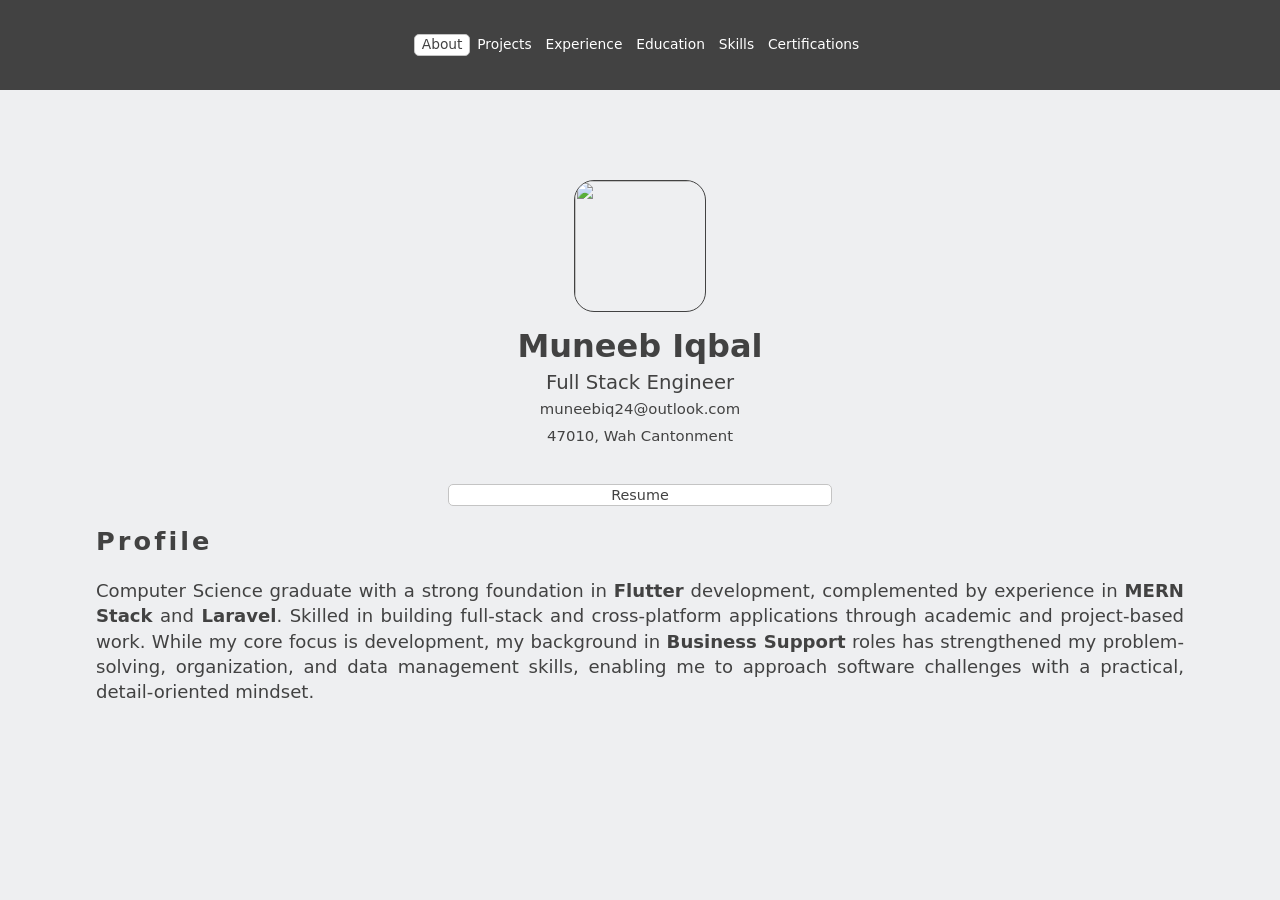
==== index.html @ 9d14c3df "calm before the storm" ====
<!DOCTYPE html>
<html lang="en">

    <head>
        <title>Muneeb-Iqbal</title>
        <base target="_blank" />
        <meta charset="UTF-8" />
        <meta name="viewport" content="width=device-width, initial-scale=1.0" />
        <meta http-equiv="X-UA-Compatible" content="ie=edge" />
        <link rel="stylesheet" href="scripts/base.css" />
        <link rel="stylesheet" href="scripts/animate.css" />
        <script src="https://kit.fontawesome.com/3c80283b16.js" crossorigin="anonymous"></script>
        <link rel="icon" type="image/x-icon" href="./src/favicon.ico">
        <script type="module" src="scripts/script.js"></script>
    </head>

    <body>
        <main id="swup">
            <div class="header">
                <nav id="navmenu" class="navmenu">
                    <ul>
                        <li><a target="_self" href="index.html" class="active">About</a></li>
                        <li><a target="_self" href="pages/projects.html">Projects</a></li>
                        <li><a target="_self" href="pages/experience.html">Experience</a></li>
                        <li><a target="_self" href="pages/education.html">Education</a></li>
                        <li><a target="_self" href="pages/skills.html">Skills</a></li>
                        <li><a target="_self" href="pages/certifications.html">Certifications</a></li>
                    </ul>
                </nav>
            </div>
            <div class="content clearfix">
                <div class="left">
                    <div class="person">
                        <img class="profilePic" src="./src/pfp.png" />
                        <div class="bio">
                            <div class="name">
                                Muneeb Iqbal
                            </div>
                            <div class="label">
                               Full Stack Engineer
                            </div>
                            <div class="contact">
                                <div class="item">
                                    <a href="mailto:muneebiq24@outlook.com">
                                        <i class="fa-solid fa-envelope" aria-hidden="true"></i>
                                        muneebiq24@outlook.com
                                    </a>
                                </div>
                                <div class="item">
                                    <i class="fa-solid fa-map-marker" aria-hidden="true"></i>
                                    47010, Wah Cantonment
                                </div>
                            </div>
                        </div>
                        <div class="Social">
                            <div class="item">
                                <a href="https://www.linkedin.com/in/muhammad-muneeb-iqbal-b55138330">
                                    <i class="fa-brands fa-linkedin-in fa-lg" aria-hidden="true"></i>
                                </a>
                            </div>
                            <div class="item">
                                <a href="https://profile.indeed.com/p/muhammadmuneebi-h106hfz">
                                    <i class="fa-solid fa-briefcase fa-lg" aria-hidden="true"></i>
                                </a>
                            </div>
                            <div class="item">
                                <a href="https://www.upwork.com/freelancers/~01a657d6b0a6da59ae">
                                    <i class="fa-brands fa-upwork fa-lg" aria-hidden="true"></i>
                                </a>
                            </div>
                            <div class="item">
                                <a href="https://github.com/m-muneeb-iqbal">
                                    <i class="fa-brands fa-github fa-lg" aria-hidden="true"></i>
                                </a>
                            </div>
                        </div>
                        <div class="cv-head">
                            <a href="src/Resume-Muhammad-Muneeb-Iqbal.pdf" target="_blank">Resume</a>
                        </div>
                    </div>
                </div>

                <div class="right transition-main">
                    <section class="about">
                        <h1 class="section-heading">Profile</h1>
                        <p class="about-text">
                            Computer Science graduate with a strong foundation in <b>Flutter</b> development, complemented by experience in <b>MERN Stack</b> and <b>Laravel</b>. Skilled in building full-stack and cross-platform applications through academic and project-based work. While my core focus is development, my background in <b>Business Support</b> roles has strengthened my problem-solving, organization, and data management skills, enabling me to approach software challenges with a practical, detail-oriented mindset.
                        </p>
                    </section>
                </div>
            </div>
        </main>
    </body>

</html>
---- scripts/base.css ----
/* ---------------------- Variables -------------------- */
:root {
    /* Font Style */
    --font-family: system-ui, -apple-system, "Segoe UI", Roboto, Helvetica, Arial, sans-serif;
    --font-weight: 400;
    --font-size: 18px;

    /* Colors */
    --bodyCol: #EEEFF1;

    --stybg: #424242;
    --styfg: white;

    --accHead: #c4c4c4;

    --leftbg: #EEEFF1;
    --leftfg: #424242;

    --rightbg: #EEEFF1;
    --rightfg: #424242;
}
*,
*:before,
*:after {
    -moz-box-sizing: border-box;
    -webkit-box-sizing: border-box;
    box-sizing: border-box;
}
html {
    font-size: 100%;
    scroll-behavior: smooth;
    margin: 0;
    padding: 0;
    height: 100%;
}
/* ------------------ Body ------------------ */
body {
    -webkit-font-smoothing: antialiased;
    background-color: var(--bodyCol);
    font-family: var(--font-family);
    font-size: var(--font-size);
    font-weight: 400;
    line-height: 1.4;
    text-rendering: optimizeLegibility;
    text-align: justify;
    margin: 0;
    padding: 0;
    height: 100%;
}
/* ----------------- Header ---------------- */
.header {
    height: 10vh;
    width: 100%;
    position: fixed;
    left: 0;
    top: 0;
    color: var(--styfg);
    background-color: var(--stybg);
    display: flex;
    flex-direction: row;
    align-items: center;
    justify-content: center;
    font-size: 1em;
}

/* ----------------- Nav ----------------- */
.navmenu {
    margin: 0;

}
.navmenu a {
    text-decoration: none;
}
.navmenu ul {
    margin: 0;
    padding: 0;
    display: flex;
    list-style: none;
    align-items: center;
    justify-content: space-evenly;
    font-size: 1.15em;
}
.navmenu ul>li {
    padding-right: 0.5em;
    padding-left: 0.5em;
}
.navmenu a,
.navmenu a:focus {
    color: var(--styfg);
    padding-left: 0.5em;
    padding-right: 0.5em;
    font-weight: 400;
    display: flex;
    align-items: center;
    justify-content: space-between;
    white-space: nowrap;
    position: relative;
}
.navmenu li:hover>a{
    color: var(--stybg);
    border-radius: 5px;
    background-color: var(--styfg);
    transition: color 0.3s ease;
}
.navmenu .active,
.navmenu .active:focus {
    color: var(--stybg);
    border-radius: 5px;
    background-color: var(--styfg);
    border: solid 0.1em var(--accHead);
}
/* ------------------ Content ------------------ */
.content {
    width: 100%;
    position: fixed;
    top: 10vh;
    left: 0vh;
    display: flex;
    flex-direction: row;
    justify-content: space-between;
}
/* ------------------ Right ------------------- */
.right {
    height: 90vh;
    color: var(--rightfg);
    width: 75%;
    margin-left: 25%;
    position: relative;
    background-color: var(--rightbg);
    padding-bottom: 10vh;
    overflow-y: auto;
}
/* ------------------- Left ------------------ */
.left {
    width: 25%;
    background-color: var(--leftbg);
    position: fixed;
    padding-bottom: 2vh;
}
.person{
    width: 100%;
}
/* Pic */
.profilePic {
    height: 11em;
    width: 11em;
    margin: auto;
    display: block;
    border: solid 0.1em var(--leftfg);
    border-radius: 20px;
    margin-top: 10vh;
    margin-bottom: 1em;
}
/* Bio */
.bio {
    width: 100%;
    display: flex;
    flex-direction: column;
    justify-content: center;
    align-items: center;
    margin: auto;
    margin-bottom: 0;
    color: var(--leftfg);
}
.bio .name{
    font-size: 2.0rem;
    font-weight: bold;
}
.label{
    font-size: 1.23rem;
}
.about-text{
    font-size: 1.13rem;
}
.bio {
    font-size: 0.93rem;
}
.section-heading {
    font-size: 1.9rem;
    font-weight: bold;
    letter-spacing: 0.12em;
    margin: 0 0 1rem 0;
}
.sub-heading {
    font-size: 1.2rem;
    font-weight: 600;
    margin-top: 0.5em;
}
/* Contact */
.contact {
    width: 100%;
    display: flex;
    flex-direction: column;
    justify-content: center;
    align-items: center;
    margin: auto;
    font-size: 1em;
    margin-bottom: 0.5em;
    color: var(--leftfg);
}
.contact .item{
    padding: 0.2em;
}
.contact a{
    color: var(--leftfg);
}
.contact i{
    color: var(--leftfg);
}

.contact a:hover, .contact i:hover{
    color: var(--styfg);
}
.Social {
    width: 100%;
    display: flex;
    flex-direction: row;
    justify-content: center;
    align-items: center;
    margin: auto;
    margin-bottom: 0.5em;
}
.Social .item{
    font-size: 1.15em;
    padding: 0.75em;
}
.Social i {
    color: var(--leftfg);
    transition: color 0.3s ease;
  }
  
.Social i:hover {
    color: var(--styfg);
  }
.cv-head{
    width: 30%;
    font-size: 1.2em;
    display: flex;
    flex-direction: row;
    justify-content: center;
    align-items: center;
    margin: auto;
    border-radius: 5px;
    background-color: var(--styfg);
    border: solid 0.1em var(--accHead);
}
.cv-head a{
    color: var(--stybg);
}

.cv-head:hover {
    background-color: var(--stybg);
    cursor: pointer;
}
.cv-head:hover a{
    color: var(--styfg);
}
.edu-entry {
    margin-bottom: 2rem;
}
.edu-meta {
    display: flex;
    flex-direction: column;
    gap: 0.3rem;
    margin: 0.3rem 0 0.8rem 0;
}
.edu-date {
    font-size: 0.9rem;
    color: #666;
    font-weight: 500;
}
.edu-location {
    font-size: 0.85rem;
    color: #888;
}
.cert-entry {
    margin-bottom: 2rem;
}
.cert-list {
    padding-left: 1.5rem;
    margin: 0.8rem 0;
}
.cert-link-container {
    display: flex;
    gap: 1rem;
    margin-top: 1.2rem;
    flex-wrap: wrap;
}
.cert-link {
    display: inline-flex;
    flex-direction: row;
    justify-content: center;
    align-items: center;
    padding: 0.6rem 1.2rem;
    border-radius: 5px;
    background-color: var(--stybg);
    border: solid 0.1em var(--accHead);
    color: var(--styfg);
    font-size: 0.95rem;
    font-weight: 500;
    transition: all 0.3s ease;
}
.cert-link:hover {
    background-color: var(--styfg);
    color: var(--stybg);
    cursor: pointer;
}
.project-item {
    margin-bottom: 2.5rem;
}
.project-links {
    display: flex;
    gap: 1rem;
    margin-top: 1.2rem;
    flex-wrap: wrap;
}
.project-link {
    display: inline-flex;
    flex-direction: row;
    justify-content: center;
    align-items: center;
    padding: 0.6rem 1.2rem;
    border-radius: 5px;
    background-color: var(--stybg);
    border: solid 0.1em var(--accHead);
    color: var(--styfg);
    font-size: 0.95rem;
    font-weight: 500;
    transition: all 0.3s ease;
}
.project-link:hover {
    background-color: var(--styfg);
    color: var(--stybg);
    cursor: pointer;
}
/* ----------------- Headings --------------- */
h4, h5{
    font-weight: normal;
}
h4, h5{
    letter-spacing: normal;
}
h1{
    font-size: 1.5em;
    letter-spacing: 0.125em;
    margin-top: 1.225em;
    margin-bottom: 0.2em;
}
h2{
    margin-top: 1em;
    margin-bottom: 0.05em;
}
h4{
    font-size: 0.95em;
    margin-top: 0.05em;
    margin-bottom: 0.05em;
}
/* Removed h5 for location styling - using .work-location, .edu-location classes instead */
a {
    text-decoration: none;
}
/* -------------- Right Section ------------- */
.about, .work, .edu, .skill, .certifications, .projects {
    margin-left: 7.5%;
    margin-right:7.5%;
    margin-top: 12vh;
}

.skill li {
    background: var(--styfg);
    color: var(--stybg);
    border: solid 0.1em var(--leftfg);
    list-style: none;
    padding: 5px;
    text-align: center;
    font-size: 1em;
    letter-spacing: 0.03em;
    display: block;
    border-radius: 0.3em;
}
.edu-item {
    font-size: 0.84rem;
    line-height: 0;
    margin-bottom: 1.3em;
}
.work-item,
.cert-item,
.proj-item {
    font-size: 0.84rem;
    line-height: 1;
    margin-left: 1rem;
    margin-bottom: 0.4em;
}
.proj-list {
    padding-left: 1.5rem;
    margin: 0.8rem 0;
}
.work-entry {
    margin-bottom: 2.2rem;
}
.work-meta {
    display: flex;
    flex-direction: column;
    gap: 0.3rem;
    margin: 0.3rem 0 0.8rem 0;
}
.work-date {
    font-size: 0.9rem;
    color: #666;
    font-weight: 500;
}
.work-location {
    font-size: 0.85rem;
    color: #888;
}
.work-list {
    padding-left: 1.5rem;
    margin: 0.8rem 0;
}
.frameworks, .tools, .databases, .languages {
    padding-left: 0;
    display: grid;
    gap: 1em;
}
.frameworks, .tools {
    grid-template-columns: repeat(4, 1fr);
}
.databases {
    grid-template-columns: repeat(3, 1fr); 
}
.languages {
    grid-template-columns: repeat(6, 1fr); 
}

/* Media Queries */
.clearfix:after {
    content: " ";
    visibility: hidden;
    display: block;
    height: 0;
    clear: both;
}

/* ----------------- Screen ---------------- */
@media screen and (max-width: 1400px) {
    body {
        font-size: 12px;
    }
    .content{
        width: 100%;
        height:90vh;
        position: fixed;
        top: 10vh;
        left: 0vh;
        display: flex;
        flex-direction: column;
        overflow-y: auto;
    }
    .navmenu {
        padding: 0em;
    }
    .navmenu ul>li {
        padding-right: 0em;
        padding-left: 0em;
    }
    .left {
        margin: 0;
        position: relative !important;
        width: 100%;
    }
    .right {
        margin: 0;
        position: relative !important;
        width: 100%;
        min-height: 90vh;
        padding-bottom: 20vh;
    }
    p{font-size: 1em;}
    .about{margin-top: 0;}
    .work{margin-top: 0;}
    .edu{margin-top: 0;}
    .skill{margin-top: 0;}
    .certifications{margin-top: 0;}
    .section-heading { font-size: 1.6rem; }
    .sub-heading { font-size: 1rem; }
    .work-item,
    .edu-item,
    .cert-item,
    .proj-item {
        font-size: 0.70rem;
        line-height: 0.96;
    }
    .edu-item {
        font-size: 0.70rem;
        line-height: 0;
        margin-bottom: 1.3em;
    }
}
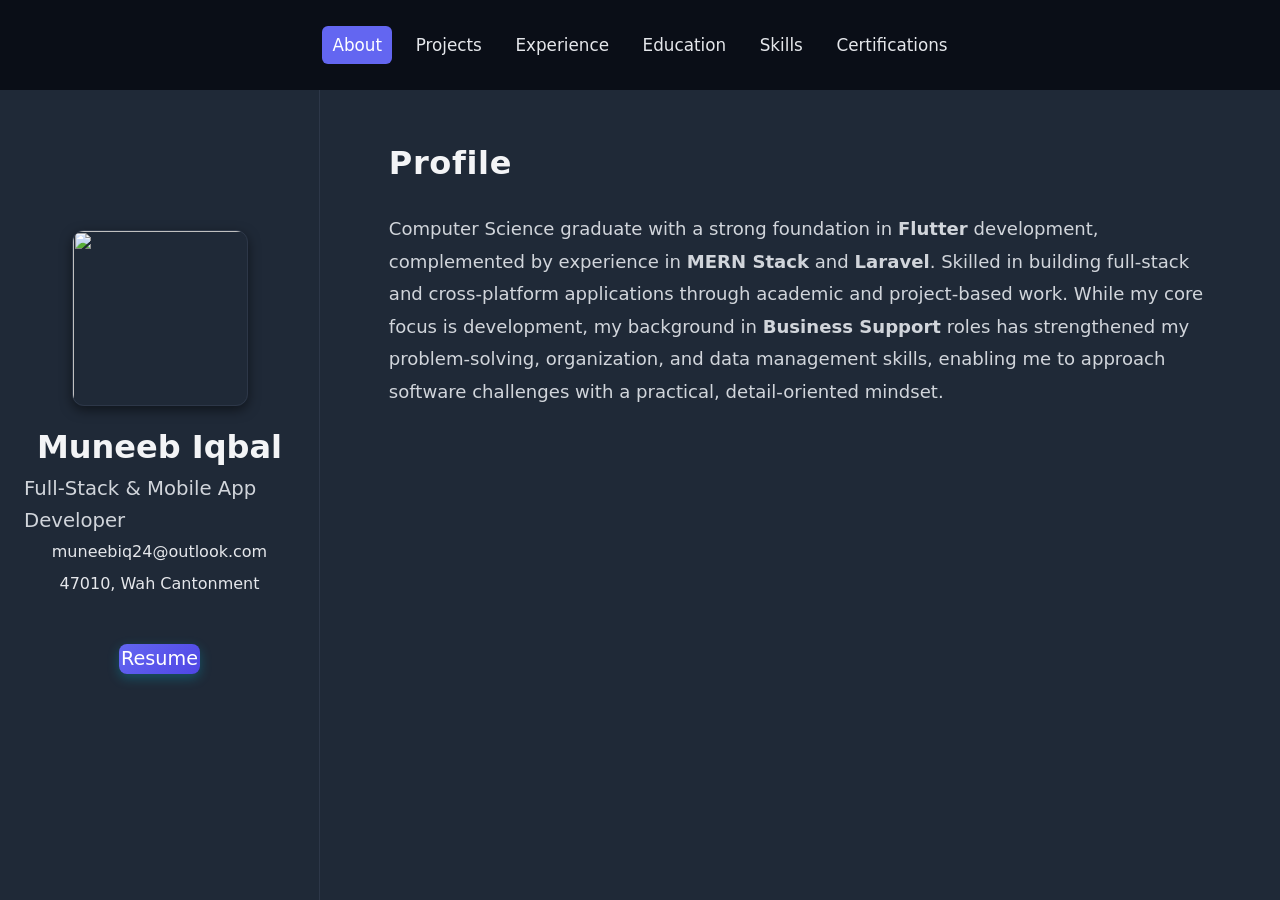
==== commit dcb61a99: "updated skills" ====
--- a/index.html
+++ b/index.html
@@ -37,7 +37,7 @@
                                 Muneeb Iqbal
                             </div>
                             <div class="label">
-                               Full Stack Engineer
+                               Full-Stack & Mobile App Developer
                             </div>
                             <div class="contact">
                                 <div class="item">
--- a/scripts/base.css
+++ b/scripts/base.css
@@ -1,29 +1,19 @@
 /* ---------------------- Variables -------------------- */
 :root {
-    /* Font Style */
     --font-family: system-ui, -apple-system, "Segoe UI", Roboto, Helvetica, Arial, sans-serif;
-    --font-weight: 400;
-    --font-size: 18px;
-
-    /* Colors */
-    --bodyCol: #EEEFF1;
-
-    --stybg: #424242;
-    --styfg: white;
-
-    --accHead: #c4c4c4;
-
-    --leftbg: #EEEFF1;
-    --leftfg: #424242;
-
-    --rightbg: #EEEFF1;
-    --rightfg: #424242;
+    --font-size: 16px;
+    --bodyCol: #0F1419;
+    --stybg: #0A0E17;
+    --styfg: #E5E7EB;
+    --accHead: #6366F1;
+    --accHeadDark: #4F46E5;
+    --leftbg: #1F2937;
+    --leftfg: #E5E7EB;
+    --rightfg: #D1D5DB;
 }
 *,
 *:before,
 *:after {
-    -moz-box-sizing: border-box;
-    -webkit-box-sizing: border-box;
     box-sizing: border-box;
 }
 html {
@@ -32,22 +22,24 @@
     margin: 0;
     padding: 0;
     height: 100%;
-}
-/* ------------------ Body ------------------ */
+    overflow-x: hidden;
+    scrollbar-width: none;
+}
+::-webkit-scrollbar {
+    width: 0;
+    background: transparent;
+}
 body {
-    -webkit-font-smoothing: antialiased;
     background-color: var(--bodyCol);
     font-family: var(--font-family);
     font-size: var(--font-size);
-    font-weight: 400;
-    line-height: 1.4;
-    text-rendering: optimizeLegibility;
-    text-align: justify;
+    line-height: 1.6;
     margin: 0;
     padding: 0;
     height: 100%;
-}
-/* ----------------- Header ---------------- */
+    color: #374151;
+}
+
 .header {
     height: 10vh;
     width: 100%;
@@ -55,18 +47,17 @@
     left: 0;
     top: 0;
     color: var(--styfg);
-    background-color: var(--stybg);
-    display: flex;
-    flex-direction: row;
-    align-items: center;
-    justify-content: center;
-    font-size: 1em;
+    background-color: #0A0E17;
+    display: flex;
+    align-items: center;
+    justify-content: center;
+    box-shadow: 0 1px 3px rgba(0, 0, 0, 0.4);
 }
 
 /* ----------------- Nav ----------------- */
 .navmenu {
     margin: 0;
-
+    width: 100%;
 }
 .navmenu a {
     text-decoration: none;
@@ -77,46 +68,46 @@
     display: flex;
     list-style: none;
     align-items: center;
-    justify-content: space-evenly;
-    font-size: 1.15em;
+    justify-content: center;
+    gap: 0.8em;
+    font-size: 1.05em;
 }
 .navmenu ul>li {
-    padding-right: 0.5em;
-    padding-left: 0.5em;
+    padding-right: 0;
+    padding-left: 0;
 }
 .navmenu a,
 .navmenu a:focus {
     color: var(--styfg);
-    padding-left: 0.5em;
-    padding-right: 0.5em;
+    padding-left: 0.6em;
+    padding-right: 0.6em;
+    padding-top: 0.35em;
+    padding-bottom: 0.35em;
     font-weight: 400;
     display: flex;
     align-items: center;
-    justify-content: space-between;
+    justify-content: center;
     white-space: nowrap;
     position: relative;
-}
-.navmenu li:hover>a{
-    color: var(--stybg);
-    border-radius: 5px;
-    background-color: var(--styfg);
-    transition: color 0.3s ease;
+    border-radius: 6px;
+    transition: all 0.2s ease;
+}
+.navmenu li:hover>a {
+    color: white;
+    background-color: var(--accHead);
 }
 .navmenu .active,
 .navmenu .active:focus {
-    color: var(--stybg);
-    border-radius: 5px;
-    background-color: var(--styfg);
-    border: solid 0.1em var(--accHead);
+    color: white;
+    background-color: var(--accHead);
 }
 /* ------------------ Content ------------------ */
 .content {
     width: 100%;
     position: fixed;
     top: 10vh;
-    left: 0vh;
-    display: flex;
-    flex-direction: row;
+    left: 0;
+    display: flex;
     justify-content: space-between;
 }
 /* ------------------ Right ------------------- */
@@ -125,19 +116,30 @@
     color: var(--rightfg);
     width: 75%;
     margin-left: 25%;
-    position: relative;
-    background-color: var(--rightbg);
+    background-color: #1F2937;
     padding-bottom: 10vh;
     overflow-y: auto;
+    overflow-x: hidden;
+    -ms-overflow-style: none;
+}
+.right::-webkit-scrollbar,
+.left::-webkit-scrollbar {
+    display: none;
 }
 /* ------------------- Left ------------------ */
 .left {
     width: 25%;
     background-color: var(--leftbg);
     position: fixed;
-    padding-bottom: 2vh;
-}
-.person{
+    height: 90vh;
+    top: 10vh;
+    overflow-y: auto;
+    overflow-x: hidden;
+    border-right: 1px solid #2D3748;
+    padding: 2rem 1.5rem 2vh;
+    -ms-overflow-style: none;
+}
+.person {
     width: 100%;
 }
 /* Pic */
@@ -146,10 +148,17 @@
     width: 11em;
     margin: auto;
     display: block;
-    border: solid 0.1em var(--leftfg);
-    border-radius: 20px;
-    margin-top: 10vh;
+    border: solid 0.1em #2D3748;
+    border-radius: 12px;
+    margin-top: 12vh;
     margin-bottom: 1em;
+    box-shadow: 0 4px 12px rgba(0, 0, 0, 0.5);
+    transition: transform 0.3s ease, box-shadow 0.3s ease;
+}
+
+.profilePic:hover {
+    transform: translateY(-4px);
+    box-shadow: 0 8px 20px rgba(99, 102, 241, 0.25);
 }
 /* Bio */
 .bio {
@@ -162,29 +171,32 @@
     margin-bottom: 0;
     color: var(--leftfg);
 }
-.bio .name{
+.bio .name {
     font-size: 2.0rem;
     font-weight: bold;
-}
-.label{
+    color: #F3F4F6;
+}
+.label {
     font-size: 1.23rem;
-}
-.about-text{
+    color: #D1D5DB;
+}
+.about-text {
     font-size: 1.13rem;
-}
-.bio {
-    font-size: 0.93rem;
+    color: #D1D5DB;
+    line-height: 1.8;
 }
 .section-heading {
-    font-size: 1.9rem;
-    font-weight: bold;
-    letter-spacing: 0.12em;
-    margin: 0 0 1rem 0;
+    font-size: 2rem;
+    font-weight: 700;
+    letter-spacing: 0.02em;
+    margin: 0 0 1.5rem 0;
+    color: #F3F4F6;
 }
 .sub-heading {
     font-size: 1.2rem;
     font-weight: 600;
-    margin-top: 0.5em;
+    margin-top: 1.2em;
+    color: #E5E7EB;
 }
 /* Contact */
 .contact {
@@ -198,19 +210,23 @@
     margin-bottom: 0.5em;
     color: var(--leftfg);
 }
-.contact .item{
+.contact .item {
     padding: 0.2em;
 }
-.contact a{
+.contact a {
     color: var(--leftfg);
-}
-.contact i{
-    color: var(--leftfg);
-}
-
-.contact a:hover, .contact i:hover{
-    color: var(--styfg);
-}
+    transition: color 0.3s ease;
+}
+.contact i {
+    color: var(--accHead);
+    transition: color 0.3s ease;
+}
+
+.contact a:hover,
+.contact i:hover {
+    color: var(--accHead);
+}
+
 .Social {
     width: 100%;
     display: flex;
@@ -220,19 +236,19 @@
     margin: auto;
     margin-bottom: 0.5em;
 }
-.Social .item{
+.Social .item {
     font-size: 1.15em;
     padding: 0.75em;
 }
 .Social i {
-    color: var(--leftfg);
-    transition: color 0.3s ease;
-  }
-  
+    color: var(--accHead);
+    transition: color 0.3s ease, transform 0.3s ease;
+}
 .Social i:hover {
-    color: var(--styfg);
-  }
-.cv-head{
+    color: var(--accHeadDark);
+    transform: translateY(-2px);
+}
+.cv-head {
     width: 30%;
     font-size: 1.2em;
     display: flex;
@@ -240,23 +256,30 @@
     justify-content: center;
     align-items: center;
     margin: auto;
-    border-radius: 5px;
-    background-color: var(--styfg);
-    border: solid 0.1em var(--accHead);
-}
-.cv-head a{
-    color: var(--stybg);
-}
-
+    border-radius: 8px;
+    background: linear-gradient(135deg, var(--accHead) 0%, var(--accHeadDark) 100%);
+    border: none;
+    box-shadow: 0 4px 12px rgba(6, 182, 212, 0.3);
+    transition: all 0.3s ease;
+}
+.cv-head a {
+    color: white;
+}
 .cv-head:hover {
-    background-color: var(--stybg);
+    background: linear-gradient(135deg, var(--accHeadDark) 0%, var(--accHead) 100%);
+    transform: translateY(-2px);
+    box-shadow: 0 6px 16px rgba(99, 102, 241, 0.5);
     cursor: pointer;
 }
-.cv-head:hover a{
-    color: var(--styfg);
-}
 .edu-entry {
-    margin-bottom: 2rem;
+    margin-bottom: 2.5rem;
+    padding-bottom: 2rem;
+    border-bottom: 1px solid #374151;
+}
+
+.edu-entry:last-child {
+    border-bottom: none;
+    margin-bottom: 0;
 }
 .edu-meta {
     display: flex;
@@ -266,15 +289,18 @@
 }
 .edu-date {
     font-size: 0.9rem;
-    color: #666;
+    color: #9CA3AF;
     font-weight: 500;
 }
 .edu-location {
     font-size: 0.85rem;
-    color: #888;
+    color: #6B7280;
 }
 .cert-entry {
-    margin-bottom: 2rem;
+    margin-bottom: 2.5rem;
+}
+.cert-entry:last-child {
+    margin-bottom: 0;
 }
 .cert-list {
     padding-left: 1.5rem;
@@ -292,21 +318,25 @@
     justify-content: center;
     align-items: center;
     padding: 0.6rem 1.2rem;
-    border-radius: 5px;
-    background-color: var(--stybg);
-    border: solid 0.1em var(--accHead);
-    color: var(--styfg);
+    border-radius: 8px;
+    background-color: transparent;
+    border: 2px solid var(--accHead);
+    color: var(--accHead);
     font-size: 0.95rem;
     font-weight: 500;
     transition: all 0.3s ease;
 }
 .cert-link:hover {
-    background-color: var(--styfg);
-    color: var(--stybg);
+    background-color: var(--accHead);
+    color: white;
+    box-shadow: 0 4px 12px rgba(99, 102, 241, 0.4);
     cursor: pointer;
 }
 .project-item {
     margin-bottom: 2.5rem;
+}
+.project-item:last-child {
+    margin-bottom: 0;
 }
 .project-links {
     display: flex;
@@ -320,83 +350,91 @@
     justify-content: center;
     align-items: center;
     padding: 0.6rem 1.2rem;
-    border-radius: 5px;
-    background-color: var(--stybg);
-    border: solid 0.1em var(--accHead);
-    color: var(--styfg);
+    border-radius: 8px;
+    background-color: transparent;
+    border: 2px solid var(--accHead);
+    color: var(--accHead);
     font-size: 0.95rem;
     font-weight: 500;
     transition: all 0.3s ease;
 }
 .project-link:hover {
-    background-color: var(--styfg);
-    color: var(--stybg);
+    background-color: var(--accHead);
+    color: white;
+    box-shadow: 0 4px 12px rgba(99, 102, 241, 0.4);
     cursor: pointer;
 }
-/* ----------------- Headings --------------- */
-h4, h5{
+h4,
+h5 {
     font-weight: normal;
 }
-h4, h5{
-    letter-spacing: normal;
-}
-h1{
-    font-size: 1.5em;
-    letter-spacing: 0.125em;
-    margin-top: 1.225em;
-    margin-bottom: 0.2em;
-}
-h2{
-    margin-top: 1em;
-    margin-bottom: 0.05em;
-}
-h4{
+h4 {
     font-size: 0.95em;
-    margin-top: 0.05em;
-    margin-bottom: 0.05em;
-}
-/* Removed h5 for location styling - using .work-location, .edu-location classes instead */
+    margin: 0.05em 0;
+    color: #9CA3AF;
+}
+
 a {
     text-decoration: none;
 }
-/* -------------- Right Section ------------- */
-.about, .work, .edu, .skill, .certifications, .projects {
-    margin-left: 7.5%;
-    margin-right:7.5%;
-    margin-top: 12vh;
+
+.about,
+.work,
+.edu,
+.skill,
+.certifications,
+.projects {
+    margin: 1rem 3% 2rem;
+    padding: 2rem 2.5rem;
 }
 
 .skill li {
-    background: var(--styfg);
-    color: var(--stybg);
-    border: solid 0.1em var(--leftfg);
+    background: transparent;
+    color: var(--accHead);
+    border: 2px solid var(--accHead);
     list-style: none;
-    padding: 5px;
+    padding: 8px 12px;
     text-align: center;
     font-size: 1em;
     letter-spacing: 0.03em;
     display: block;
-    border-radius: 0.3em;
+    border-radius: 8px;
+    transition: all 0.3s ease;
+}
+
+.skill li:hover {
+    background-color: var(--accHead);
+    color: white;
+    box-shadow: 0 4px 12px rgba(99, 102, 241, 0.4);
 }
 .edu-item {
     font-size: 0.84rem;
-    line-height: 0;
+    line-height: 1.6;
     margin-bottom: 1.3em;
+    color: #D1D5DB;
 }
 .work-item,
 .cert-item,
 .proj-item {
     font-size: 0.84rem;
-    line-height: 1;
+    line-height: 1.6;
     margin-left: 1rem;
     margin-bottom: 0.4em;
+    color: #D1D5DB;
 }
 .proj-list {
     padding-left: 1.5rem;
     margin: 0.8rem 0;
 }
 .work-entry {
-    margin-bottom: 2.2rem;
+    margin-bottom: 2.5rem;
+    padding-bottom: 2rem;
+    border-bottom: 1px solid #374151;
+}
+
+.work-entry:last-child {
+    border-bottom: none;
+    margin-bottom: 0;
 }
 .work-meta {
     display: flex;
@@ -406,12 +444,12 @@
 }
 .work-date {
     font-size: 0.9rem;
-    color: #666;
+    color: #9CA3AF;
     font-weight: 500;
 }
 .work-location {
     font-size: 0.85rem;
-    color: #888;
+    color: #6B7280;
 }
 .work-list {
     padding-left: 1.5rem;
@@ -420,79 +458,134 @@
 .frameworks, .tools, .databases, .languages {
     padding-left: 0;
     display: grid;
-    gap: 1em;
-}
-.frameworks, .tools {
+    gap: 1.2em;
+    margin-bottom: 2rem;
+}
+.frameworks,
+.tools {
     grid-template-columns: repeat(4, 1fr);
 }
 .databases {
-    grid-template-columns: repeat(3, 1fr); 
+    grid-template-columns: repeat(3, 1fr);
 }
 .languages {
-    grid-template-columns: repeat(6, 1fr); 
-}
-
-/* Media Queries */
-.clearfix:after {
-    content: " ";
-    visibility: hidden;
-    display: block;
-    height: 0;
-    clear: both;
-}
-
-/* ----------------- Screen ---------------- */
-@media screen and (max-width: 1400px) {
+    grid-template-columns: repeat(6, 1fr);
+}
+
+.transition-main {
+    transition: all 0.3s ease;
+}
+
+/* Media Queries & Responsive */
+@media screen and (max-width: 768px) {
     body {
-        font-size: 12px;
-    }
-    .content{
+        font-size: 14px;
+        height: auto;
+    }
+    .header {
+        height: auto;
+        padding: 0.5rem;
+        position: sticky;
+        top: 0;
+        z-index: 1000;
+    }
+    .content {
         width: 100%;
-        height:90vh;
-        position: fixed;
-        top: 10vh;
-        left: 0vh;
+        position: static;
         display: flex;
         flex-direction: column;
-        overflow-y: auto;
-    }
-    .navmenu {
-        padding: 0em;
+        height: auto;
+        top: auto;
+    }
+    .navmenu ul {
+        gap: 0.4rem;
+        flex-wrap: wrap;
+        justify-content: center;
+        width: 100%;
+        padding: 0;
+        margin: 0;
     }
     .navmenu ul>li {
-        padding-right: 0em;
-        padding-left: 0em;
+        padding-right: 0.15rem;
+        padding-left: 0.15rem;
+        flex: 0 1 auto;
+    }
+    .navmenu a {
+        padding: 0.5rem 0.7rem;
+        font-size: 0.75rem;
+        white-space: nowrap;
+        text-align: center;
+        min-height: 2rem;
+        display: flex;
+        align-items: center;
+        justify-content: center;
+        border-radius: 4px;
+        transition: all 0.2s ease;
+    }
+    .navmenu li:hover>a {
+        background-color: var(--accHead);
+        color: white;
+    }
+    .navmenu .active {
+        background-color: var(--accHead);
+        color: white;
+        border-radius: 4px;
     }
     .left {
-        margin: 0;
-        position: relative !important;
         width: 100%;
+        height: auto;
+        position: static;
+        border-right: none;
+        border-bottom: 1px solid #2D3748;
+        padding: 1.5rem;
+        overflow: visible;
+        margin-bottom: 0;
+    }
+    .left::-webkit-scrollbar {
+        display: none;
     }
     .right {
-        margin: 0;
-        position: relative !important;
         width: 100%;
-        min-height: 90vh;
-        padding-bottom: 20vh;
-    }
-    p{font-size: 1em;}
-    .about{margin-top: 0;}
-    .work{margin-top: 0;}
-    .edu{margin-top: 0;}
-    .skill{margin-top: 0;}
-    .certifications{margin-top: 0;}
-    .section-heading { font-size: 1.6rem; }
-    .sub-heading { font-size: 1rem; }
+        height: auto;
+        position: static;
+        margin-left: 0;
+        background-color: #1F2937;
+        padding-bottom: 2vh;
+        overflow: visible;
+    }
+    .profilePic {
+        height: 8em;
+        width: 8em;
+        margin-top: 1rem;
+    }
+    .about, .work, .edu, .skill, .certifications, .projects {
+        margin-left: 1rem;
+        margin-right: 1rem;
+        margin-top: 0.5rem;
+        margin-bottom: 1rem;
+        padding: 1rem;
+    }
+    .section-heading {
+        font-size: 1.4rem;
+        margin-bottom: 1rem;
+    }
+    .sub-heading {
+        font-size: 1rem;
+    }
     .work-item,
     .edu-item,
     .cert-item,
     .proj-item {
-        font-size: 0.70rem;
-        line-height: 0.96;
-    }
-    .edu-item {
-        font-size: 0.70rem;
-        line-height: 0;
-        margin-bottom: 1.3em;
-    }
-} +        font-size: 0.85rem;
+        line-height: 1.4;
+    }
+    .frameworks, .tools {
+        grid-template-columns: repeat(2, 1fr);
+    }
+    .databases {
+        grid-template-columns: repeat(2, 1fr);
+    }
+    .languages {
+        grid-template-columns: repeat(3, 1fr);
+    }
+}
